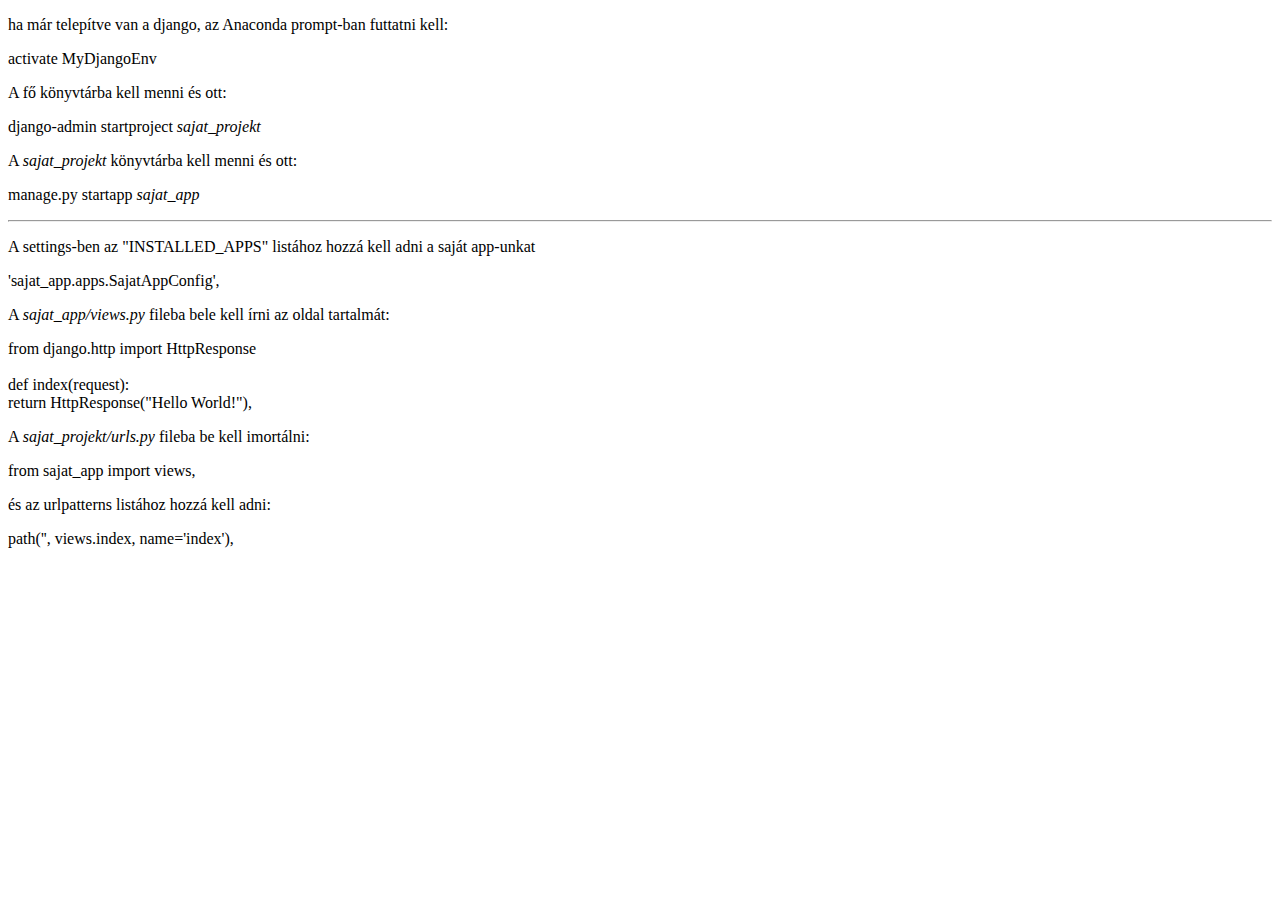
==== DJANGO/jegyzet.html @ 03e130d1 "sajat projekt hello world" ====
<!DOCTYPE html>
<html lang="en">
<head>
    <meta charset="UTF-8">
    <meta name="viewport" content="width=device-width, initial-scale=1.0">
    <meta http-equiv="X-UA-Compatible" content="ie=edge">
    <title>Jegyzet</title>
</head>
<body>
    <p class="jegyzet">ha már telepítve van a django, az Anaconda prompt-ban futtatni kell:</p>
    <p class="code">activate MyDjangoEnv</p>
    <p class="jegyzet">A fő könyvtárba kell menni és ott:</p>
    <p class="code">django-admin startproject <em>sajat_projekt</em></p>
    <p class="jegyzet">A  <em>sajat_projekt</em> könyvtárba kell menni és ott:</p>
    <p class="code">manage.py startapp  <em>sajat_app</em></p>
    <hr>
    <p class="jegyzet">A settings-ben az "INSTALLED_APPS" listához hozzá kell adni a saját app-unkat</p>
    <p class="kodSor">'sajat_app.apps.SajatAppConfig',</p>
    <p class="jegyzet">A <em>sajat_app/views.py</em> fileba bele kell írni az oldal tartalmát:</p>
    <p class="kodSor">from django.http import HttpResponse <br>
        <br>
        def index(request): <br>
        return HttpResponse("Hello World!"),
    </p>
    <p class="jegyzet">A <em>sajat_projekt/urls.py</em> fileba be kell imortálni:</p>
    <p class="kodSor">from sajat_app import views,</p>
    <p class="jegyzet">és az urlpatterns listához hozzá kell adni:</p>
    <p class="kodSor"> path('', views.index, name='index'),</p>
   
</body>
</html>
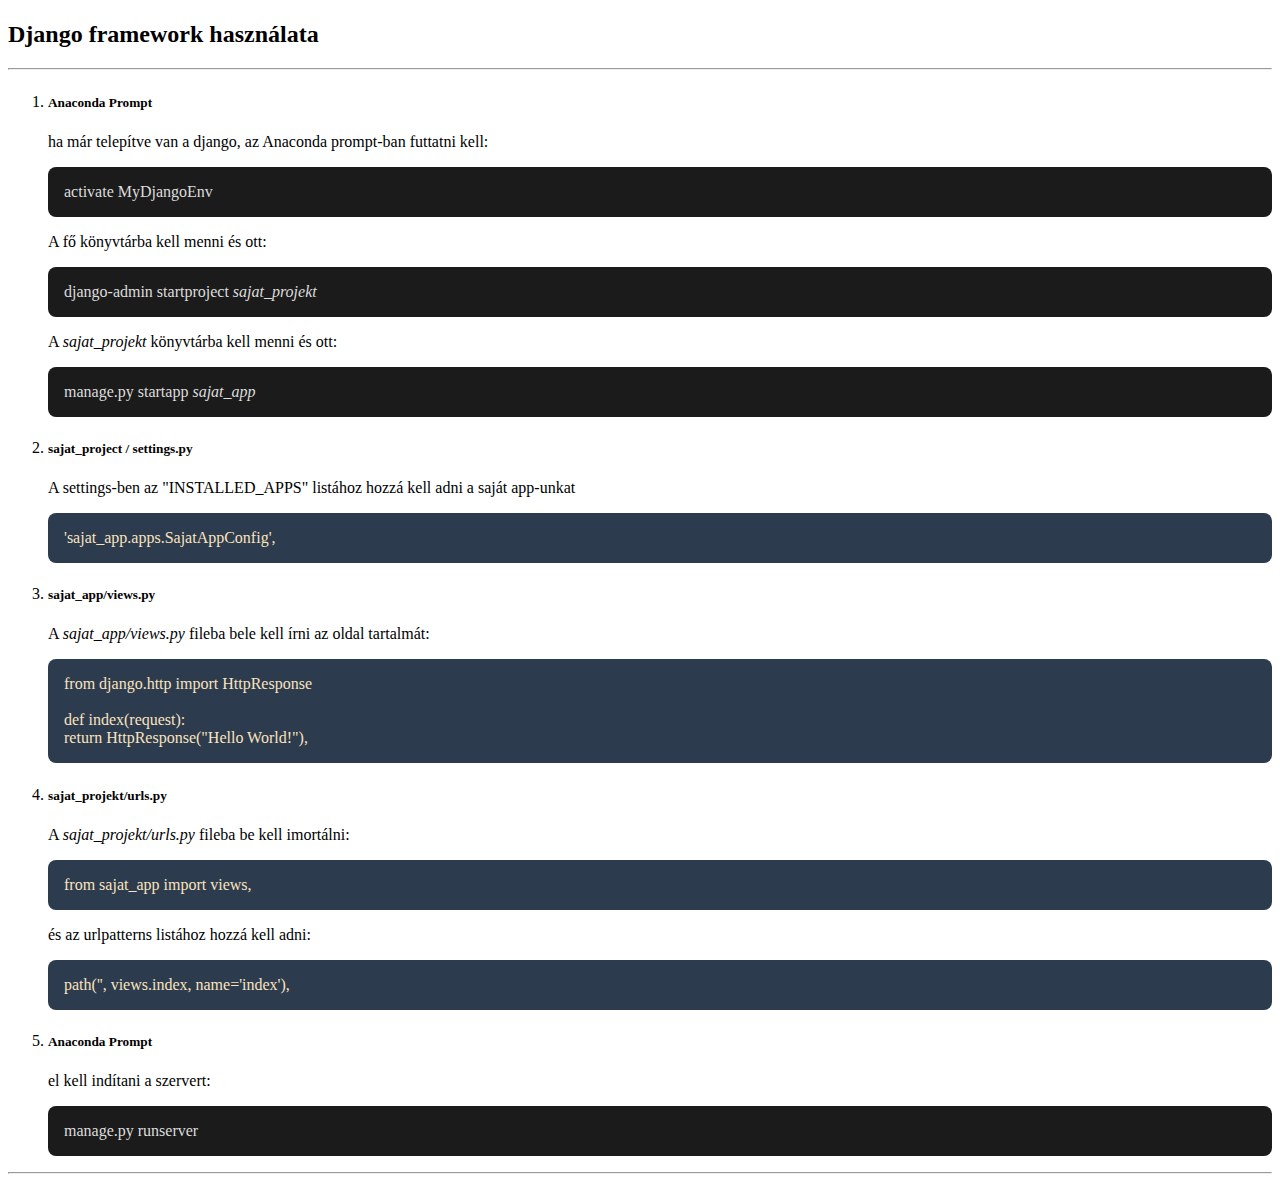
==== commit f4657d41: "jegyzet" ====
--- a/DJANGO/jegyzet.html
+++ b/DJANGO/jegyzet.html
@@ -5,27 +5,54 @@
     <meta name="viewport" content="width=device-width, initial-scale=1.0">
     <meta http-equiv="X-UA-Compatible" content="ie=edge">
     <title>Jegyzet</title>
+    <link rel="stylesheet" href="https://stackpath.bootstrapcdn.com/bootstrap/4.1.3/css/bootstrap.min.css" integrity="sha384-MCw98/SFnGE8fJT3GXwEOngsV7Zt27NXFoaoApmYm81iuXoPkFOJwJ8ERdknLPMO" crossorigin="anonymous">
+    <script src="https://stackpath.bootstrapcdn.com/bootstrap/4.1.3/js/bootstrap.min.js" integrity="sha384-ChfqqxuZUCnJSK3+MXmPNIyE6ZbWh2IMqE241rYiqJxyMiZ6OW/JmZQ5stwEULTy" crossorigin="anonymous"></script>
+    <link rel="stylesheet" href="jegyzetstyle.css">
 </head>
 <body>
-    <p class="jegyzet">ha már telepítve van a django, az Anaconda prompt-ban futtatni kell:</p>
-    <p class="code">activate MyDjangoEnv</p>
-    <p class="jegyzet">A fő könyvtárba kell menni és ott:</p>
-    <p class="code">django-admin startproject <em>sajat_projekt</em></p>
-    <p class="jegyzet">A  <em>sajat_projekt</em> könyvtárba kell menni és ott:</p>
-    <p class="code">manage.py startapp  <em>sajat_app</em></p>
-    <hr>
-    <p class="jegyzet">A settings-ben az "INSTALLED_APPS" listához hozzá kell adni a saját app-unkat</p>
-    <p class="kodSor">'sajat_app.apps.SajatAppConfig',</p>
-    <p class="jegyzet">A <em>sajat_app/views.py</em> fileba bele kell írni az oldal tartalmát:</p>
-    <p class="kodSor">from django.http import HttpResponse <br>
-        <br>
-        def index(request): <br>
-        return HttpResponse("Hello World!"),
-    </p>
-    <p class="jegyzet">A <em>sajat_projekt/urls.py</em> fileba be kell imortálni:</p>
-    <p class="kodSor">from sajat_app import views,</p>
-    <p class="jegyzet">és az urlpatterns listához hozzá kell adni:</p>
-    <p class="kodSor"> path('', views.index, name='index'),</p>
+    <main role="main" class="container">
+        <h1></h1>
+        <h2>Django framework használata</h2>
+        <hr>
+        <ol>
+            <li> 
+                <h5>Anaconda Prompt</h5>        
+                <p class="jegyzet">ha már telepítve van a django, az Anaconda prompt-ban futtatni kell:</p>
+                <p class="code">activate MyDjangoEnv</p>
+                <p class="jegyzet">A fő könyvtárba kell menni és ott:</p>
+                <p class="code">django-admin startproject <em>sajat_projekt</em></p>
+                <p class="jegyzet">A  <em>sajat_projekt</em> könyvtárba kell menni és ott:</p>
+                <p class="code">manage.py startapp  <em>sajat_app</em></p>
+            </li>
+            <li>
+                <h5>sajat_project / settings.py</h5>
+                <p class="jegyzet">A settings-ben az "INSTALLED_APPS" listához hozzá kell adni a saját app-unkat</p>
+                <p class="kodSor">'sajat_app.apps.SajatAppConfig',</p>
+            </li>
+            <li>
+                <h5>sajat_app/views.py</h5>
+                <p class="jegyzet">A <em>sajat_app/views.py</em> fileba bele kell írni az oldal tartalmát:</p>
+                <p class="kodSor">from django.http import HttpResponse <br>
+                    <br>
+                    def index(request): <br>
+                    return HttpResponse("Hello World!"),
+                </p>
+            </li>
+            <li>
+                <h5>sajat_projekt/urls.py</h5>
+                <p class="jegyzet">A <em>sajat_projekt/urls.py</em> fileba be kell imortálni:</p>
+                <p class="kodSor">from sajat_app import views,</p>
+                <p class="jegyzet">és az urlpatterns listához hozzá kell adni:</p>
+                <p class="kodSor"> path('', views.index, name='index'),</p>
+            </li>
+            <li>
+                <h5>Anaconda Prompt</h5> 
+                <p class="jegyzet">el kell indítani a szervert:</p>
+                <p class="code">manage.py runserver</p>  
+            </li>
+        </ol>
+        <hr>
+    </main>
    
 </body>
 </html>--- a/DJANGO/jegyzetstyle.css
+++ b/DJANGO/jegyzetstyle.css
@@ -0,0 +1,11 @@
+.code, .kodSor {
+    background-color: #1b1b1b;
+    color:#ddd;
+    padding: 1rem;
+    border-radius: 0.5rem;
+}
+
+.kodSor {
+    background-color: #2c3b4e;
+    color:rgb(250, 227, 190);
+}
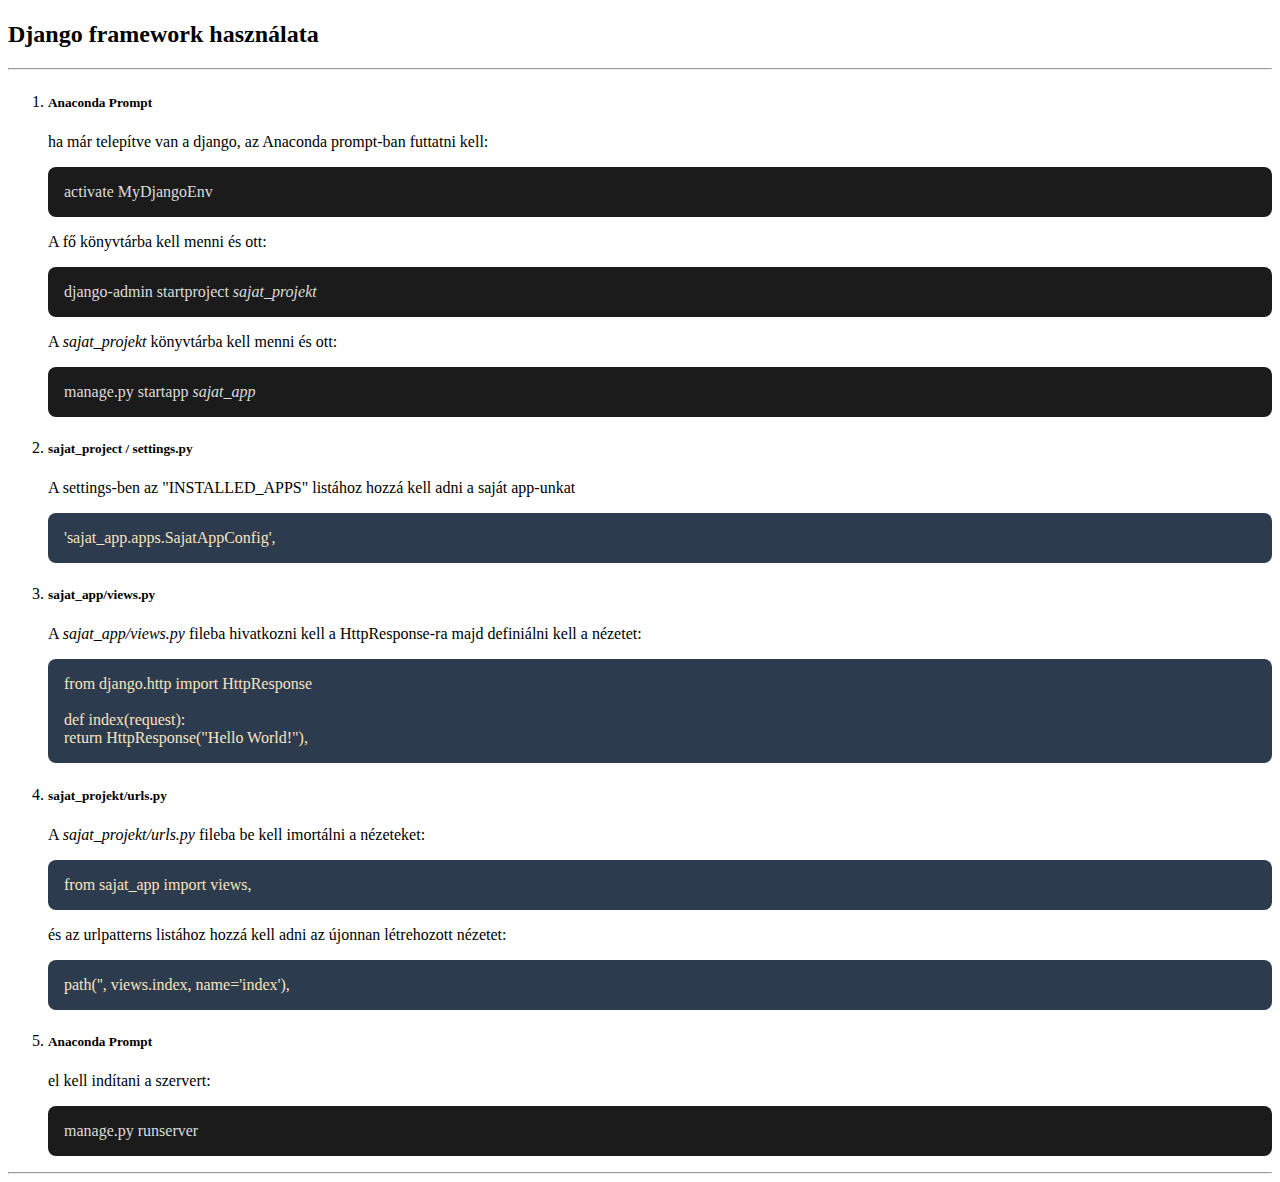
==== commit b296b2f1: "saját app" ====
--- a/DJANGO/jegyzet.html
+++ b/DJANGO/jegyzet.html
@@ -31,7 +31,7 @@
             </li>
             <li>
                 <h5>sajat_app/views.py</h5>
-                <p class="jegyzet">A <em>sajat_app/views.py</em> fileba bele kell írni az oldal tartalmát:</p>
+                <p class="jegyzet">A <em>sajat_app/views.py</em> fileba hivatkozni kell a HttpResponse-ra majd definiálni kell a nézetet:</p>
                 <p class="kodSor">from django.http import HttpResponse <br>
                     <br>
                     def index(request): <br>
@@ -40,9 +40,9 @@
             </li>
             <li>
                 <h5>sajat_projekt/urls.py</h5>
-                <p class="jegyzet">A <em>sajat_projekt/urls.py</em> fileba be kell imortálni:</p>
+                <p class="jegyzet">A <em>sajat_projekt/urls.py</em> fileba be kell imortálni a nézeteket:</p>
                 <p class="kodSor">from sajat_app import views,</p>
-                <p class="jegyzet">és az urlpatterns listához hozzá kell adni:</p>
+                <p class="jegyzet">és az urlpatterns listához hozzá kell adni az újonnan létrehozott nézetet:</p>
                 <p class="kodSor"> path('', views.index, name='index'),</p>
             </li>
             <li>
